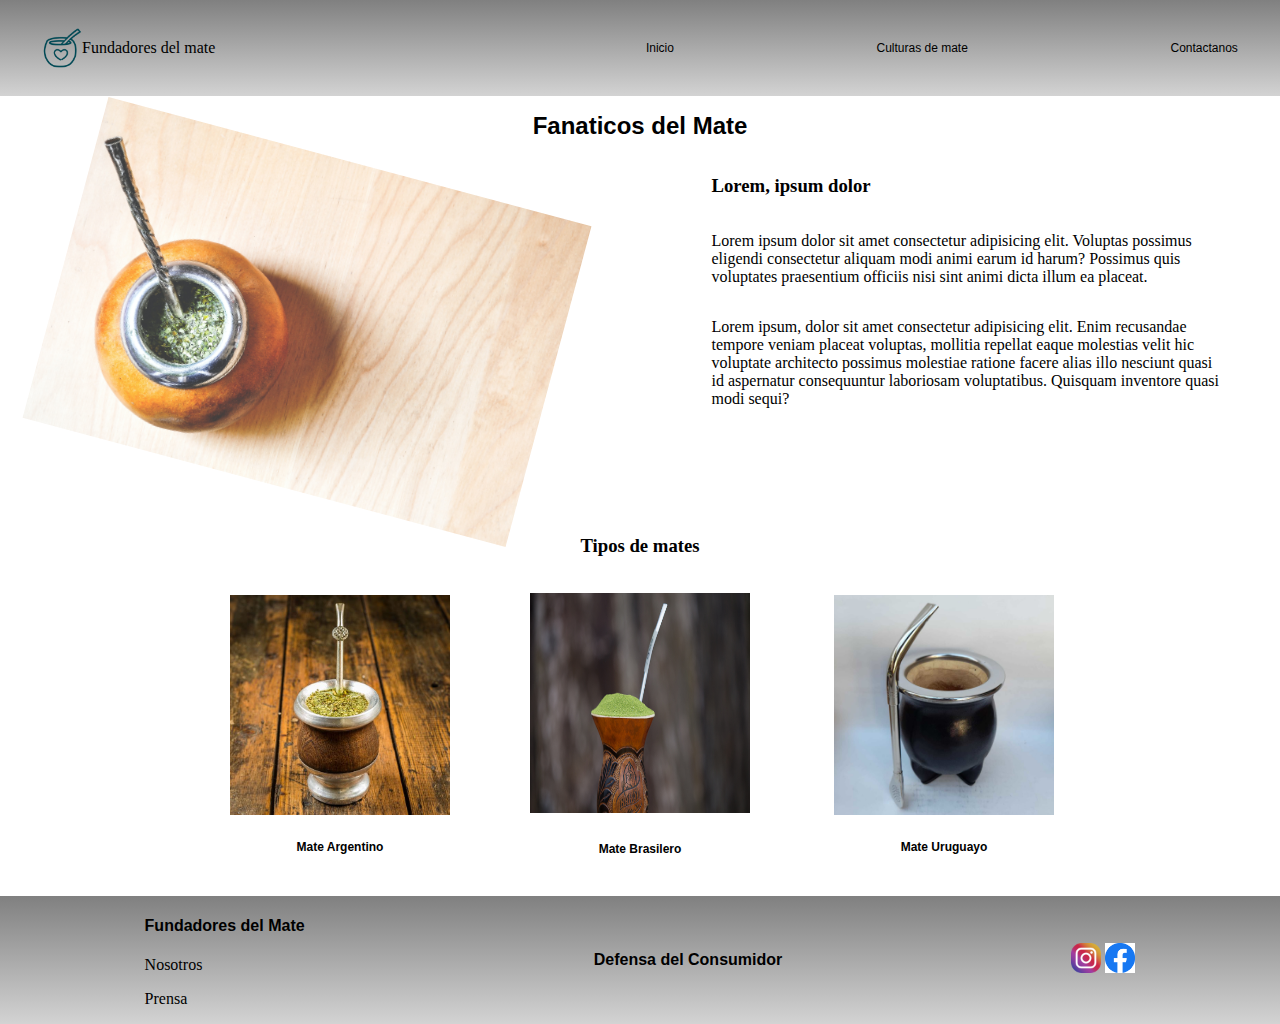
==== index.html @ 6d2367f7 "Mi primer commit" ====
<!DOCTYPE html>
<html lang="en">
  <head>
    <meta charset="UTF-8" />
    <meta http-equiv="X-UA-Compatible" content="IE=edge" />
    <meta name="viewport" content="width=device-width, initial-scale=1.0" />
    <title>Fundadores del mate</title>
    <link rel="stylesheet" href="main.css" />
  </head>
  <body>
    <div class="container">
      <div class="nav">
        <div class="lista">
          <ul>
            <li>Inicio</li>
            <li>Culturas de mate</li>
            <li><a href="contacto.html">Contactanos</a></li>
            
          </ul>
        </div>
        <div class="logo">
          <img src="fotos/logo.png" alt="logo" />
          <spam>Fundadores del mate</spam>
        </div>
      </div>
      <div class="cuerpo">
        <div class="seccion-uno">
          <h1>Fanaticos del Mate</h1>
          <div class="historia">
            <div class="historia-img">
              <img src="fotos/imagen.jpg" alt="imagenuno" />
            </div>
            <div class="texto">
              <h3>Lorem, ipsum dolor</h3>
              <p>
                Lorem ipsum dolor sit amet consectetur adipisicing elit.
                Voluptas possimus eligendi consectetur aliquam modi animi earum
                id harum? Possimus quis voluptates praesentium officiis nisi
                sint animi dicta illum ea placeat.
              </p>
              <p>
                Lorem ipsum, dolor sit amet consectetur adipisicing elit. Enim
                recusandae tempore veniam placeat voluptas, mollitia repellat
                eaque molestias velit hic voluptate architecto possimus
                molestiae ratione facere alias illo nesciunt quasi id aspernatur
                consequuntur laboriosam voluptatibus. Quisquam inventore quasi
                modi sequi?
              </p>
            </div>
          </div>
        </div>
        <div class="seccion-dos">
          <h3>Tipos de mates</h3>
          <div class="card-container">
            <div class="card">
              <img src="fotos/card1.jpg" alt="mateargentino" />
              <h4><a href="argentino.html">Mate Argentino</a></h4>
              
            </div>
            <div class="card-2">
              <img src="fotos/mate brasilero.png" alt="matebrasil" />
              <h4><a href="brasilero.html">Mate Brasilero</a></h4>
              
            </div>
            <div class="card">
              <img src="fotos/mate uruguayo.jpg" alt="mateuruguayo" />

              <h4><a href="uruguayo.html">Mate Uruguayo</a></h4>
              
            </div>
          </div>

        </div>
      </div>

      <div class="footer">
        <div class="propaganda">
          <h4>Fundadores del Mate</h4>
          <p>Nosotros</p>
          <p>Prensa</p>
        </div>
        <div class="defensa">
          <h4>Defensa del Consumidor</h4>
        </div>
        <div class="redes">
          <div class="iconos">
            <img src="fotos/instagram.png" alt="insta">
            <img src="fotos/facebook.png" alt="face">
          </div>
        </div>
      </div>  
    </div>
  </body>
</html>
---- main.css ----
body {
  margin: 0px;
  padding: 0px;
}

h1 {
  text-align: center;
  font-size: 24px;
}

.nav {
  background-image: linear-gradient(gray, lightgray);
  display: flex;
  justify-content: space-around;
  align-items: center;
  flex-direction: row-reverse;
  height: 80px;
  padding: 8px;
}

.lista ul {
  display: flex;
  justify-content: space-between;
  align-items: center;
  width: 100%;
  list-style-type: none;
}

.lista {
  display: flex;
  font-size: 12px;
  font-family: Verdana, Geneva, Tahoma, sans-serif;
  width: 50%;
  padding-right: 5px;
}

a {
  text-decoration: double;
  font-size: 12px;
  color: black;
}

.logo img {
  height: auto;
  width: 40px;
  animation: mymove 5s infinite;
  position: relative;
}

@keyframes mymove {
  0% {
    top: -30px;
    left: 0px;
  }
  25% {
    top: -30px;
    left: 180px;
  }
  50% {
    top: 30px;
    left: 180px;
  }
  75% {
    top: 30px;
    left: 0px;
  }
  100% {
    top: -30px;
    left: 0px;
  }
}

.logo {
  font: size 14px;
  color: black;
  width: 40%;
  display: flex;
  justify-content: start;
  align-items: center;
  padding-left: 5px;
}

h1 {
  font-family: "Gill Sans", "Gill Sans MT", Calibri, "Trebuchet MS", sans-serif;
}

.historia-img {
  width: 50%;
}
.historia-img img {
  width: 500px;
  height: auto;
  transform: rotate(15deg);
}

.historia {
  display: flex;
  justify-content: center;
  align-items: flex-start;
}

.texto {
  width: 40%;
  padding-left: 15px;
  display: flex;
  flex-direction: column;
  justify-content: end;
}

.seccion-dos {
  margin-top: 24px;
  display: flex;
  justify-content: center;
  align-items: center;
  flex-direction: column;
}

.card {
  border-radius: 5px black solid;
  width: 30%;
  height: 320px;
  transform: translate(2px);
  display: flex;
  flex-direction: column;
  justify-content: center;
  align-items: center;
}
.card img {
  width: 220px;
}

.card-2 img {
  height: 220px;
  width: 220px;
}

.card-2 h4 {
  text-align: center;
}

.card-container {
  display: flex;
  justify-content: center;
  align-items: center;
  width: 100%;
}

h4 {
  font-family: "Segoe UI", Tahoma, Geneva, Verdana, sans-serif;
}

.footer {
  display: flex;
  justify-content: space-around;
  align-items: center;
  width: 100%;
  background-image: linear-gradient(gray, lightgray);
}

.defensa {
  display: flex;
  justify-content: flex-start;
  align-items: center;
}

.redes {
  display: flex;
  flex-direction: column;
  justify-content: space-between;
  align-items: center;
}

.iconos img {
  width: 30px;
  height: 30px;
}
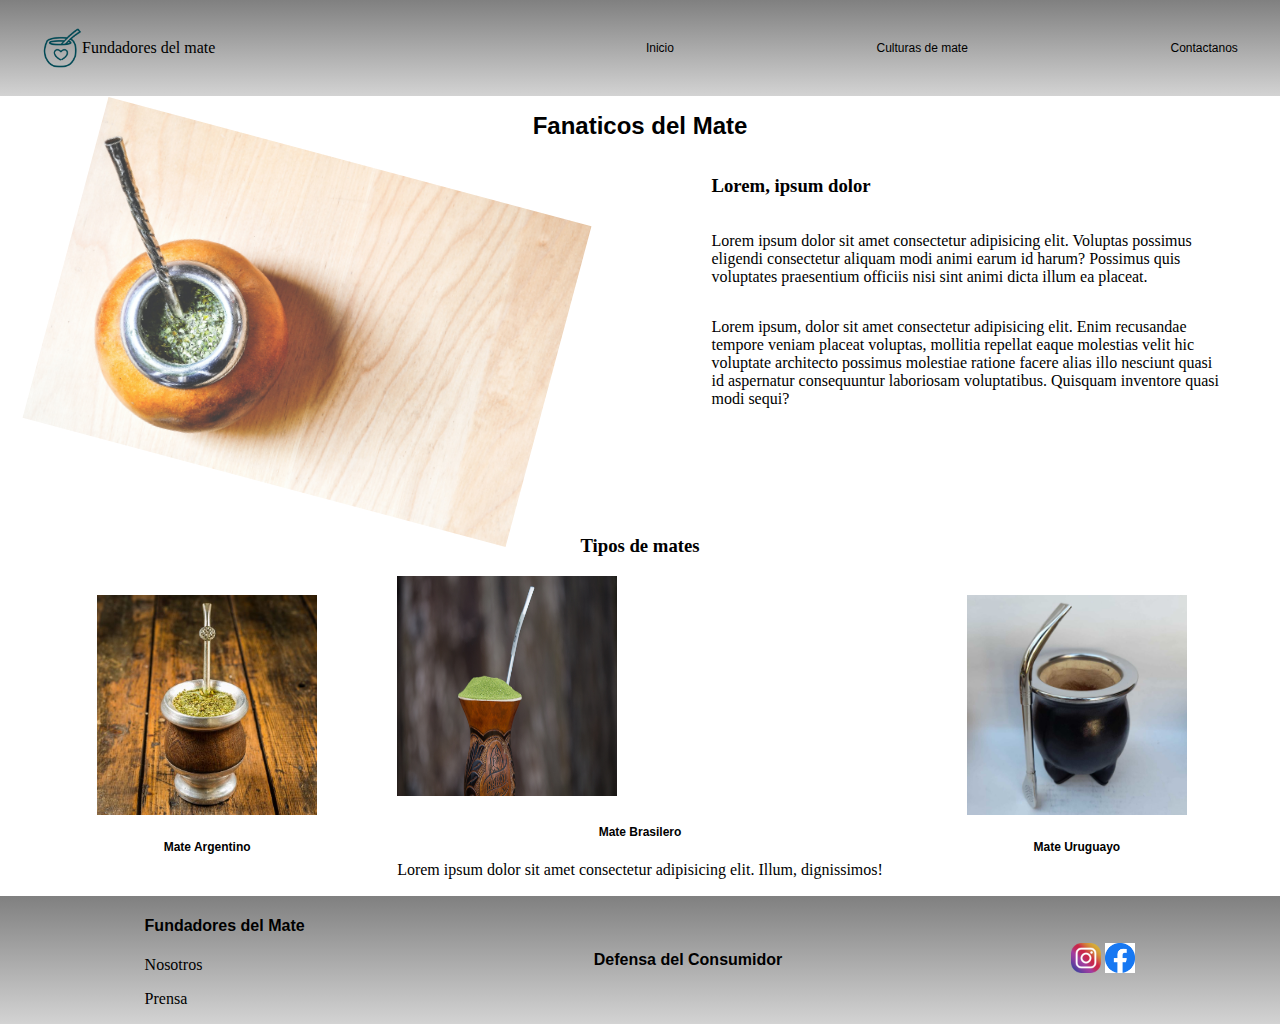
==== commit 961605aa: "prueba uno" ====
--- a/index.html
+++ b/index.html
@@ -60,6 +60,7 @@
             <div class="card-2">
               <img src="fotos/mate brasilero.png" alt="matebrasil" />
               <h4><a href="brasilero.html">Mate Brasilero</a></h4>
+              <p>Lorem ipsum dolor sit amet consectetur adipisicing elit. Illum, dignissimos!</p>
               
             </div>
             <div class="card">
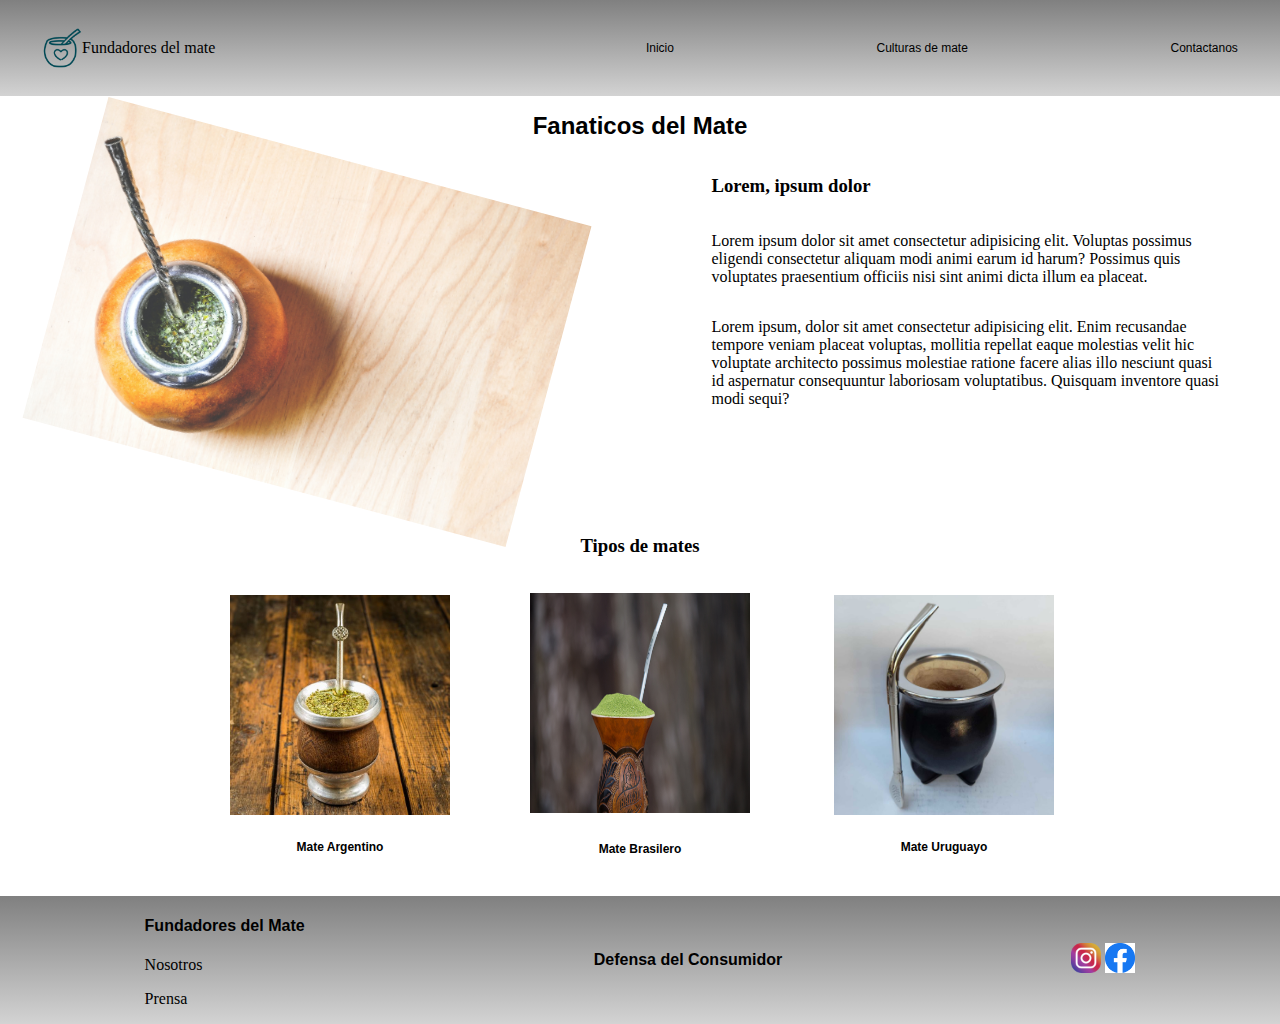
==== commit 45208071: "parrafo borrado" ====
--- a/index.html
+++ b/index.html
@@ -60,7 +60,6 @@
             <div class="card-2">
               <img src="fotos/mate brasilero.png" alt="matebrasil" />
               <h4><a href="brasilero.html">Mate Brasilero</a></h4>
-              <p>Lorem ipsum dolor sit amet consectetur adipisicing elit. Illum, dignissimos!</p>
               
             </div>
             <div class="card">
